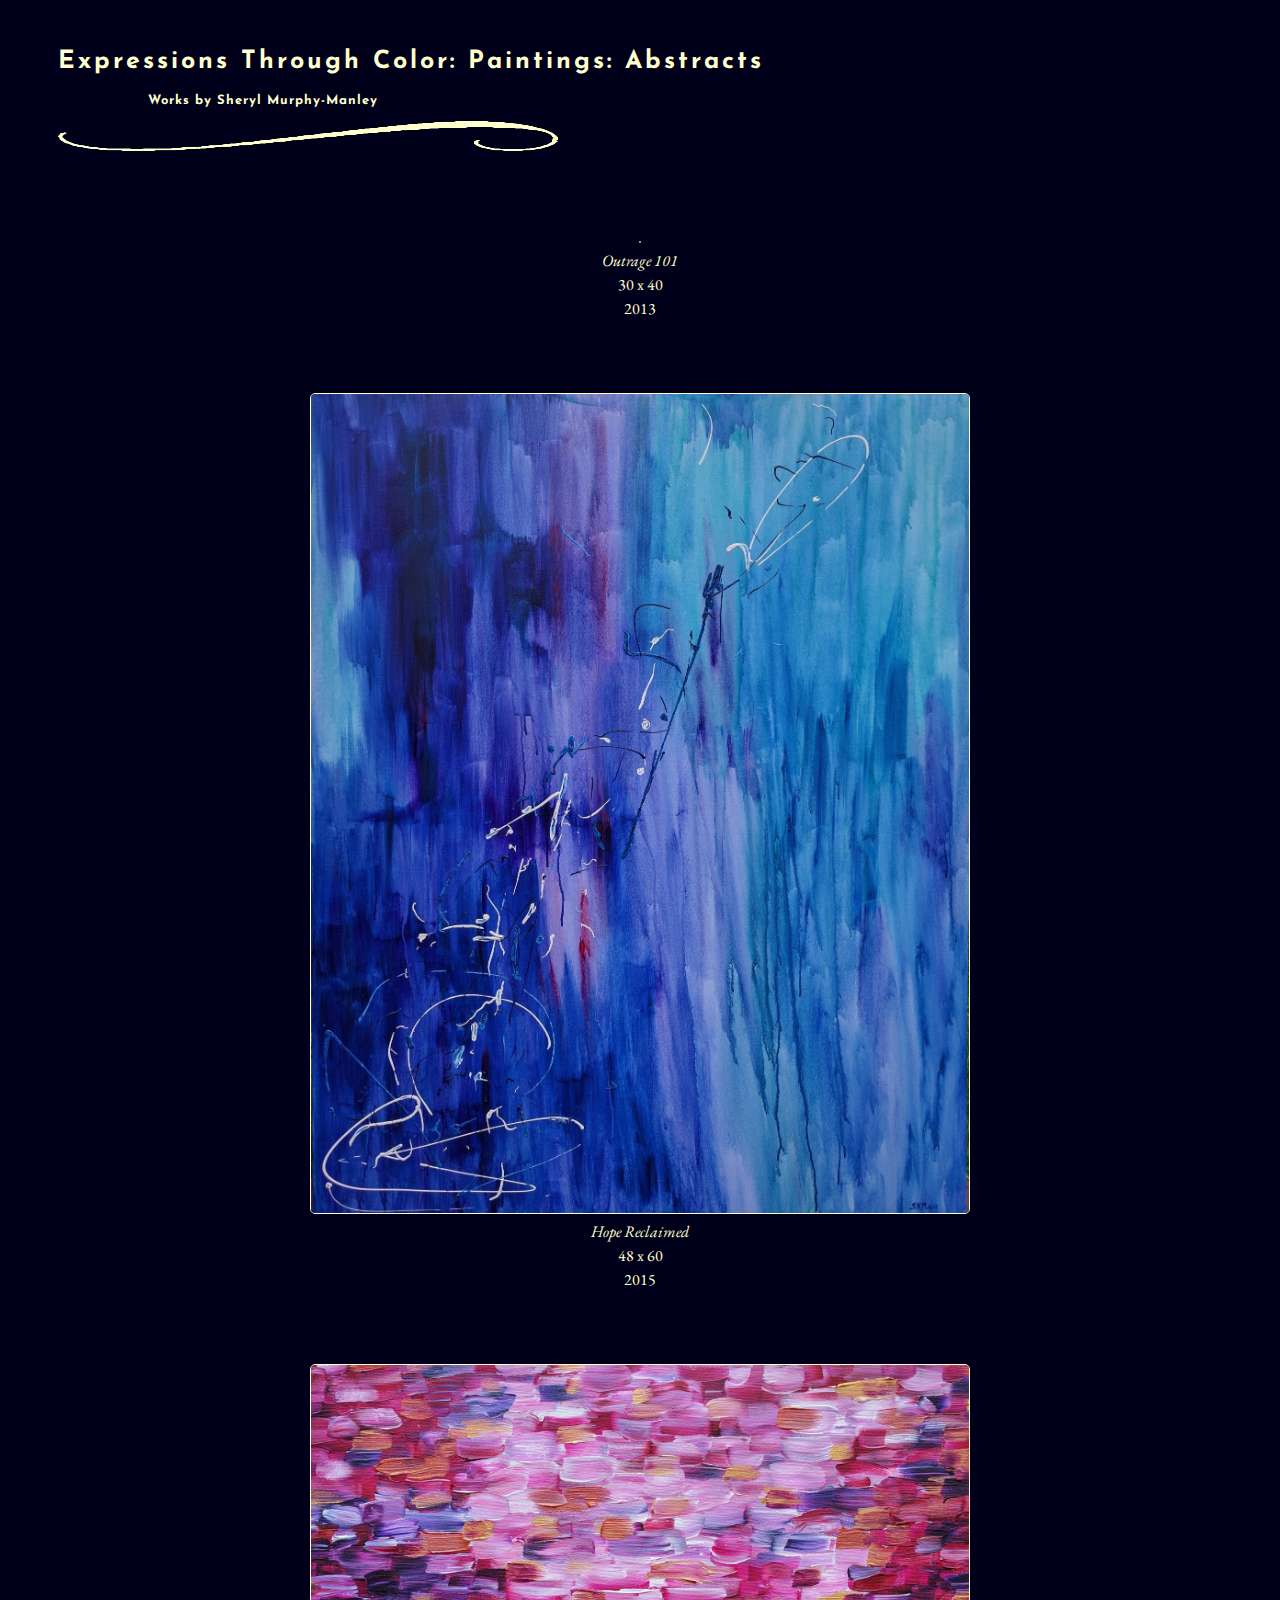
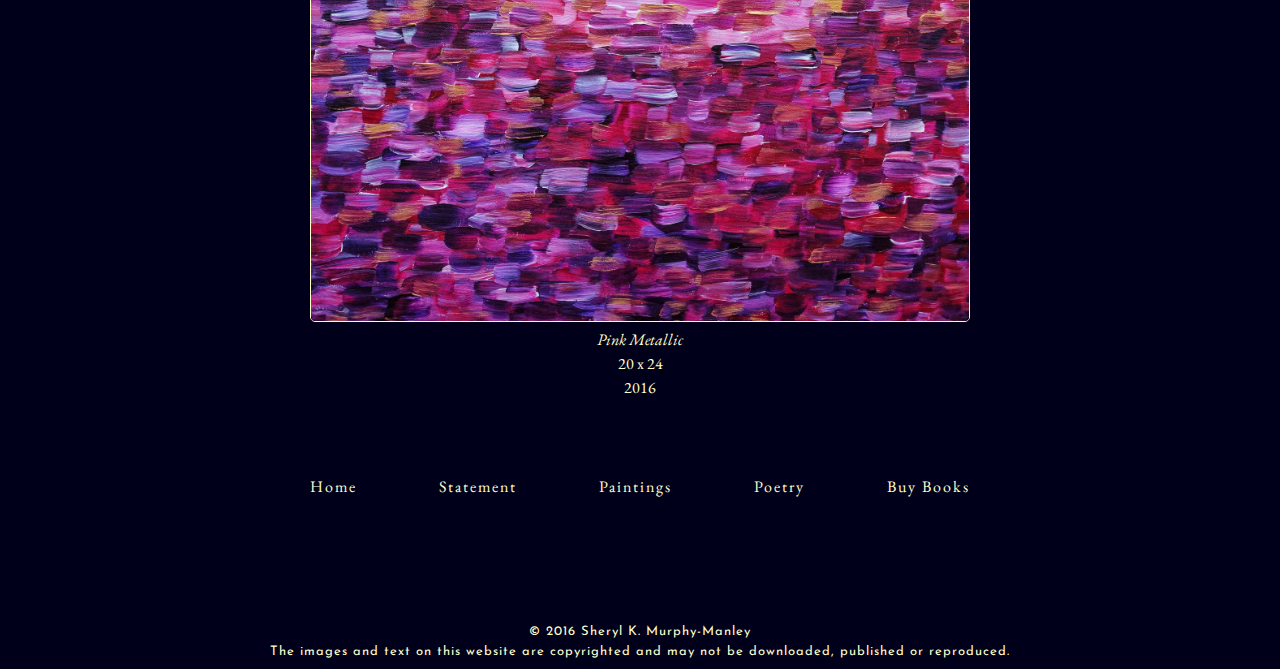
==== paintings-abstracts.html @ 255b1fed "remove copyright watermarks, added paintings subpages" ====
<!DOCTYPE html>
<html>
  <head>
    <meta charset="utf-8">
    <link rel="stylesheet" type="text/css" href="style.css">
    <link href="https://fonts.googleapis.com/css?family=EB+Garamond|Josefin+Sans" rel="stylesheet">
    <link rel="stylesheet" type="text/css" href="https://fonts.googleapis.com/css?family=Cantarell" />
    <title>Paintings</title>
  </head>
  <body>
    <br><a href="index.html">
        <div class="title" align="left">
          <h1 class="f12">Expressions Through Color: Paintings: Abstracts</h1>
          <!--br><hr-->
          <h2 class="f1small2" style="padding-left:90px;">Works by Sheryl Murphy-Manley</h2>
          <img class="c" src="img/dl.png" height="30px" width="500px">
        </div></a>
        <br>
        <br>
        <br>

        <div class="f1small2" align="center">
          <a href="img/picforWebsite/outrage101-30x40full.jpg"  target="_blank"><img class="imgModerate" src="img/picforWebsite/outrage101-30x40full.jpg" alt=""></a>
        </div>
        <div class="txt">
          <i>Outrage 101</i><br>30 x 40<br>2013
        </div>

        <br><br><br>

        <div class="f1small2" align="center">
          <a href="img/picforWebsite/HopeReclaimed36x48.jpg" target="_blank"><img class="imgModerate" src="img/picforWebsite/HopeReclaimed36x48.jpg" alt=""></a>
        </div>
        <div class="txt">
          <i>Hope Reclaimed</i><br>48 x 60<br>2015
        </div>

        <br><br><br>

        <div class="f1small2" align="center">
          <a href="img/picforWebsite/pinkmetallic20x24.jpg" target="_blank"><img class="imgModerate" src="img/picforWebsite/pinkmetallic20x24.jpg" alt=""></a>
        </div>
        <div class="txt">
          <i>Pink Metallic</i><br>20 x 24<br>2016
        </div>
        <br><br><br>
        <div align="center" class="navbar">
          <table align="center">
            <tr>
              <td style="padding-left: 40px; padding-right:40px;"><a href="index.html">Home</a></td>

              <td style="padding-left: 40px; padding-right:40px;"><a href="statement.html">Statement</a></td>
              <td style="padding-left: 40px; padding-right:40px;"><a href="paintings.html">Paintings</a></td>
              <td style="padding-left: 40px; padding-right:40px;"><a href="poetry.html">Poetry</a></td>

              <td style="padding-left: 40px; padding-right:40px;"><a href="http://www.blurb.com/user/SKMurphy582" target="_blank">Buy Books</a></td>
            </tr>
          </table>
        </div>
<br><br><br><br>
<br>
<div class="f1small2" align="center">
  © 2016 Sheryl K. Murphy-Manley <br> The images and text on this website are copyrighted and may not be downloaded, published or reproduced.
</div>


    <div>

    </div>
  </body>
</html>
---- style.css ----
/*Expressions from the heart css*/
/*made by Cam Fivattew @cam582m*/


.title{
  margin-left: 50px;
}

.img{
  border: 1px solid;
  border-color: #ffffcc;
  border-radius: 5px;
  height: auto;
  width: 70%;
}
.imgSmall{
  border: 1px solid;
  border-color: #ffffcc;
  border-radius: 5px;
  height: auto;
  width: 32%;
}
.imgMedium{
  border: 1px solid;
  border-color: #ffffcc;
  border-radius: 5px;
  height: auto;
  width: 40%;
}
.imgModerate{
  border: 1px solid;
  border-color: #ffffcc;
  border-radius: 5px;
  height: auto;
  width: 52%;
}


.f1 {
    font-family: 'Josefin Sans', sans-serif;
    /*font-family: 'EB Garamond', serif;*/
    color: #ffffcc;
    letter-spacing: 5px;
    font-size: 50px;
    line-height: 25px;
}
.f1small {
  font-family: 'Josefin Sans', sans-serif;
  /*font-family: 'EB Garamond', serif;*/
  color: #ffffcc;
  letter-spacing: 5px;
}
.f12 {
    font-family: 'Josefin Sans', sans-serif;
    /*font-family: 'EB Garamond', serif;*/
    color: #ffffcc;
    letter-spacing: 3px;
    font-size: 25px;
    line-height: 25px;
}
.f1small2 {
    font-family: 'Josefin Sans', sans-serif;
    /*font-family: 'EB Garamond', serif;*/
    color: #ffffcc;
    letter-spacing: 1px;
    font-size: 13px;
}

.txt {
  text-align: center;
  color: #ffffcc;
  font-family: 'EB Garamond', serif;

}

.f2 {
    /*font-family: 'Josefin Sans', sans-serif;*/
    font-family: 'EB Garamond', serif;
}

.navbar{
  font-family: 'EB Garamond', serif;
  text-align: center;
  color: #ffffcc;
  padding-left:10px;
  padding-right:10px;
  letter-spacing: 2px;
  font-size: 16px;

}
a.boxt:link {
  color: #011291;
}
a.boxt:visited {
  color: #011291;
}

.pImage{

  width: 50%;
  height: 50%;
}

a {
  text-decoration: none;
  color: #ffffcc;
}
a:hover {


}
hr{

}
.box{
  margin: auto;
  width: 66%;
  border-style: inset;
  background-color: #a9d6b2;
  padding: 10px;
  font-family: 'EB Garamond', serif;

}
.boxSmall{
  margin: auto;
  width: 40%;
  border-style: inset;
  background-color: #a9d6b2;
  padding: 10px;
  font-family: 'EB Garamond', serif;

}
.boxtext{
  font-family: 'Cantarell';
  color: #00001a;
  font-size: 16px;
}
pre{
  font-family: 'Cantarell';
  color: #00001a;
  font-size: 16px;
  margin-left: 18%;
}

body {
  background-color: #00001a;
  line-height: 1.5;
}
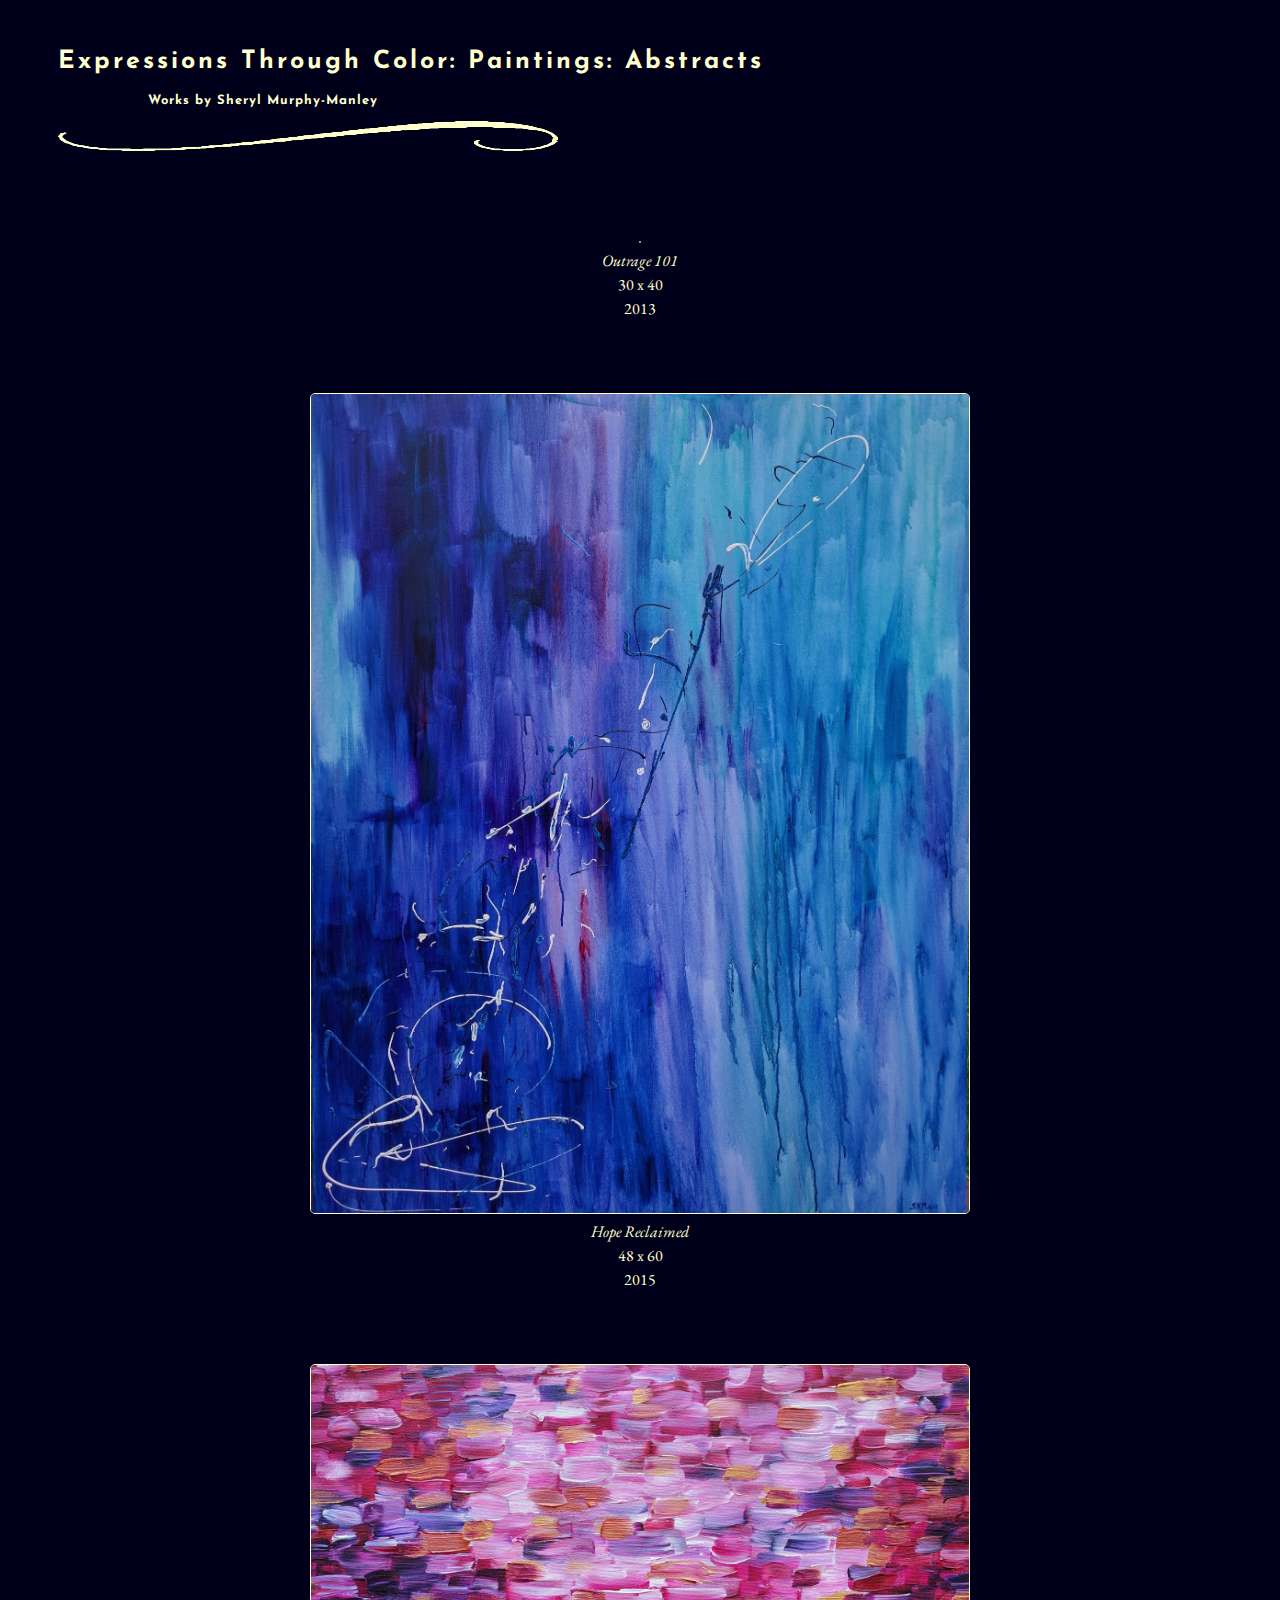
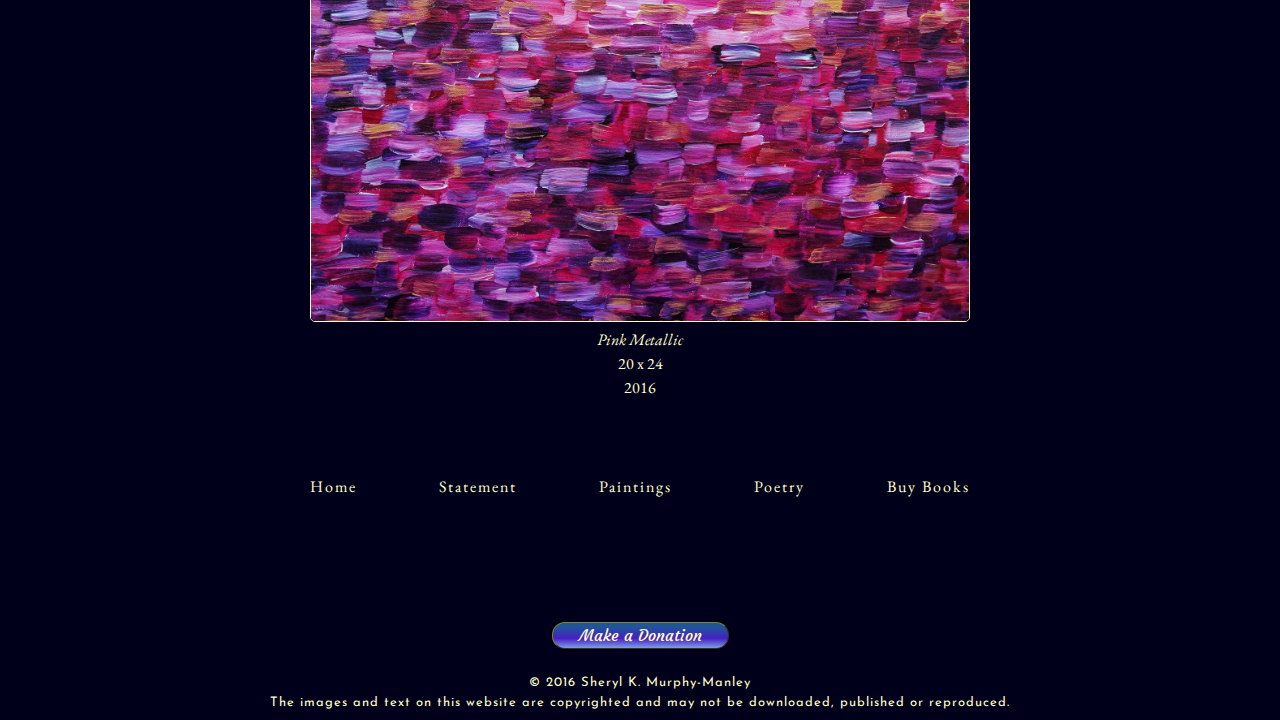
==== commit 55cc7373: "added donate button, added new poems" ====
--- a/paintings-abstracts.html
+++ b/paintings-abstracts.html
@@ -4,6 +4,8 @@
     <meta charset="utf-8">
     <link rel="stylesheet" type="text/css" href="style.css">
     <link href="https://fonts.googleapis.com/css?family=EB+Garamond|Josefin+Sans" rel="stylesheet">
+    <link href="https://fonts.googleapis.com/css?family=Courgette" rel="stylesheet">
+
     <link rel="stylesheet" type="text/css" href="https://fonts.googleapis.com/css?family=Cantarell" />
     <title>Paintings</title>
   </head>
@@ -59,6 +61,9 @@
         </div>
 <br><br><br><br>
 <br>
+<a href="https://paypal.me/murphymanley" target="_blank"><div class="donate">
+  Make a Donation
+</div></a><br>
 <div class="f1small2" align="center">
   © 2016 Sheryl K. Murphy-Manley <br> The images and text on this website are copyrighted and may not be downloaded, published or reproduced.
 </div>
--- a/style.css
+++ b/style.css
@@ -109,9 +109,19 @@
 
 
 }
-hr{
+.donate{
+  border-style: outset;
+  border-width: thin;
+  border-radius: 13px;
+  border-color: #8c8028;
+  width: 175px;
+  height: 25px;
+  margin: auto;
+  background: linear-gradient(to bottom, #1e5799 0%,#1e5799 14%,#481fc4 62%,#7b9fe5 100%);
+  text-align: center;
+  font-family: 'Courgette', cursive;
+}
 
-}
 .box{
   margin: auto;
   width: 66%;
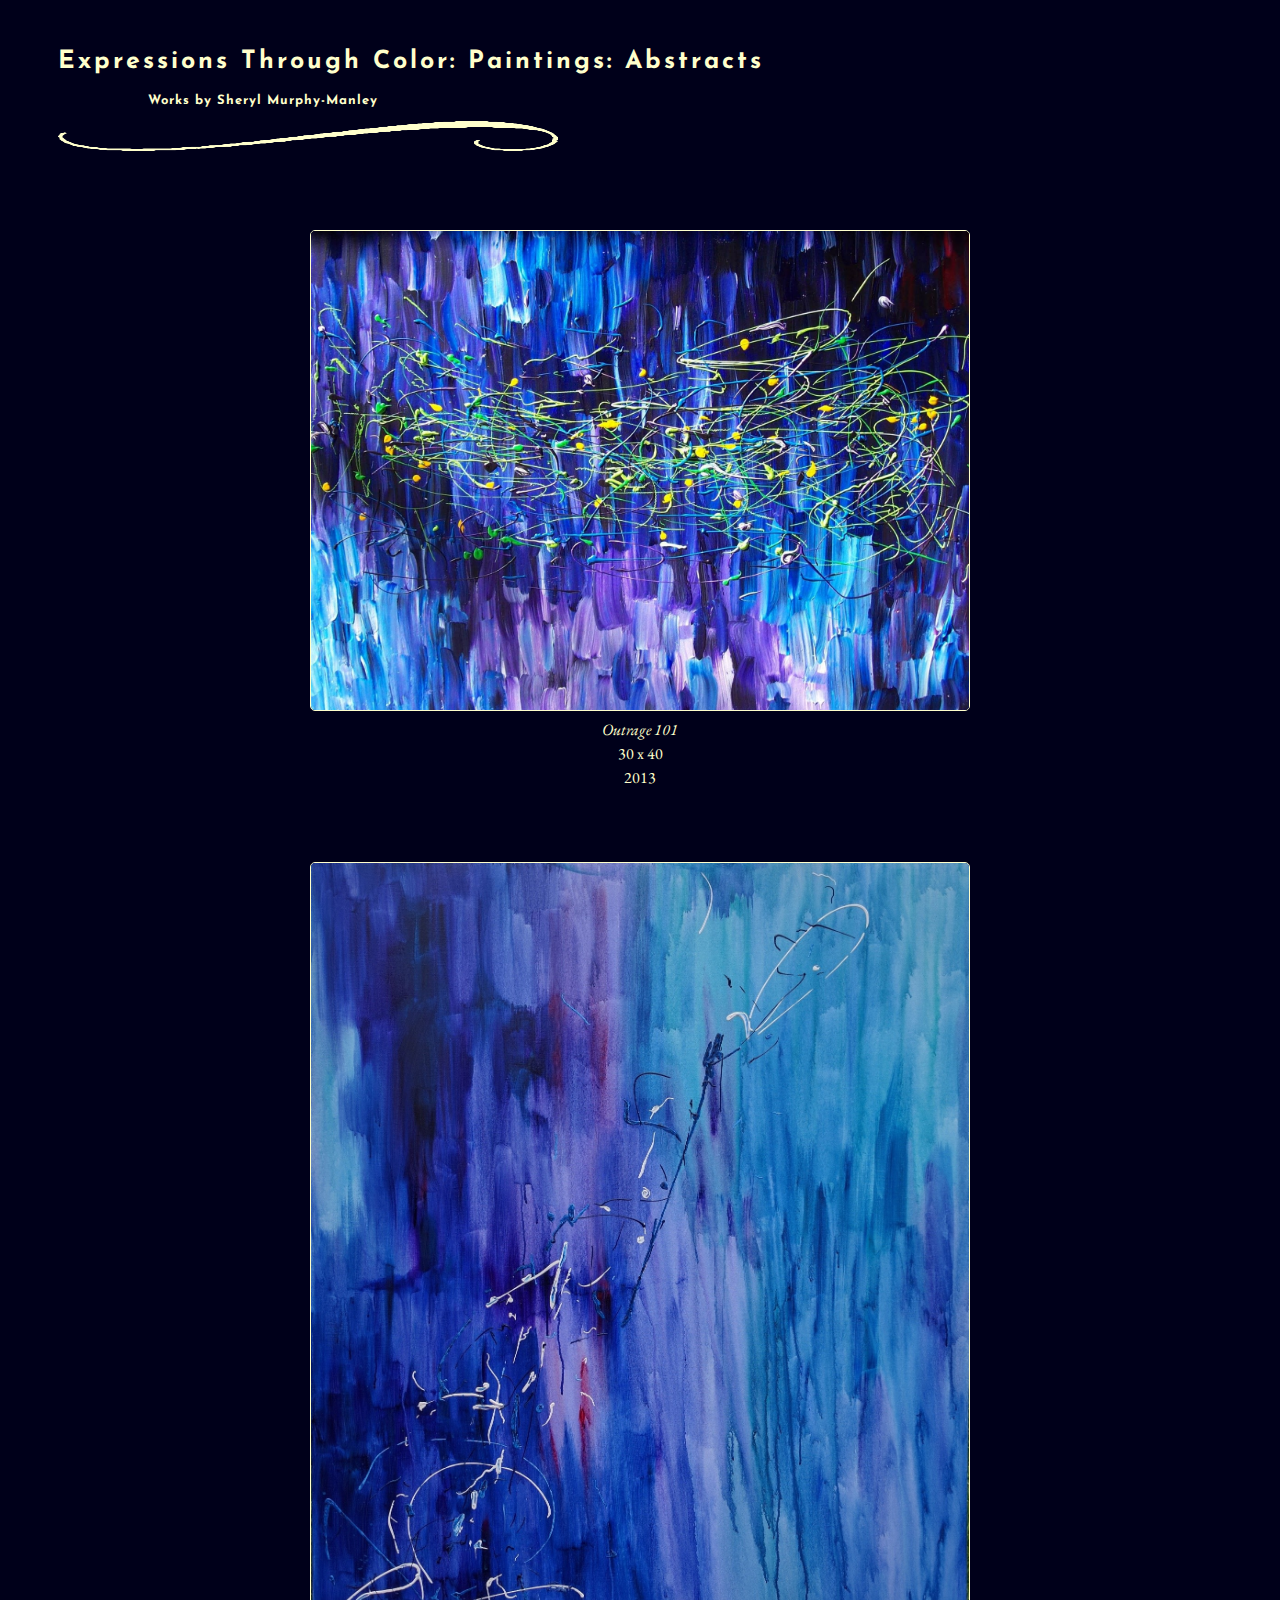
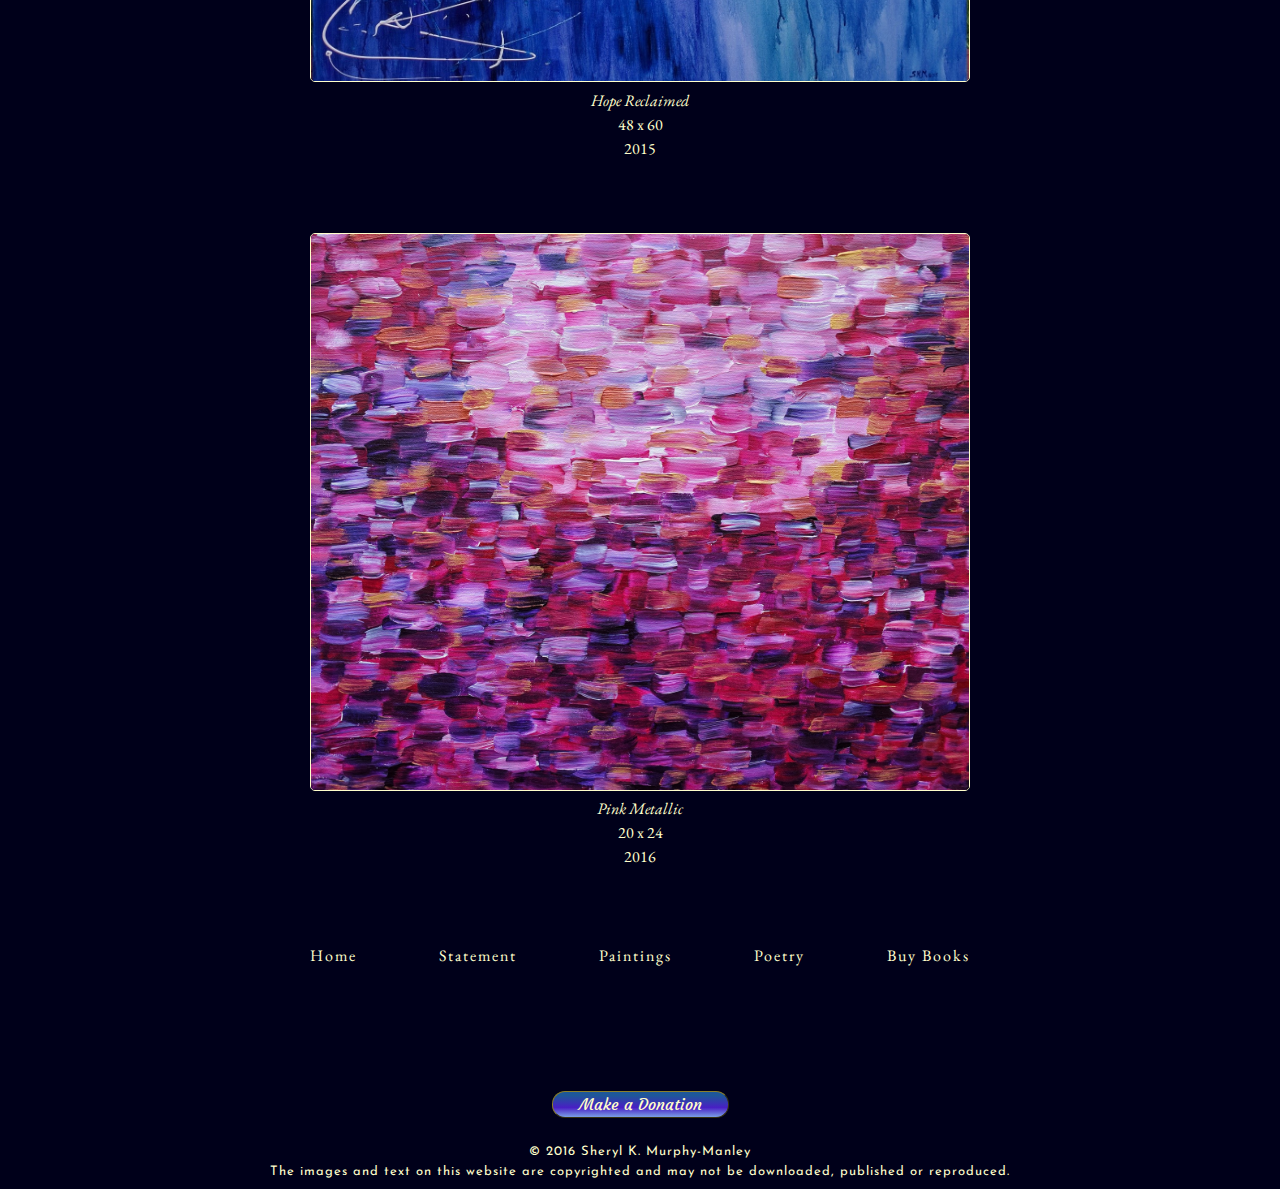
==== commit 25a09bb5: "fix" ====
--- a/paintings-abstracts.html
+++ b/paintings-abstracts.html
@@ -22,7 +22,7 @@
         <br>
 
         <div class="f1small2" align="center">
-          <a href="img/picforWebsite/outrage101-30x40full.jpg"  target="_blank"><img class="imgModerate" src="img/picforWebsite/outrage101-30x40full.jpg" alt=""></a>
+          <a href="img/picforWebsite/outrage101-30x40full.JPG"  target="_blank"><img class="imgModerate" src="img/picforWebsite/outrage101-30x40full.JPG" alt=""></a>
         </div>
         <div class="txt">
           <i>Outrage 101</i><br>30 x 40<br>2013
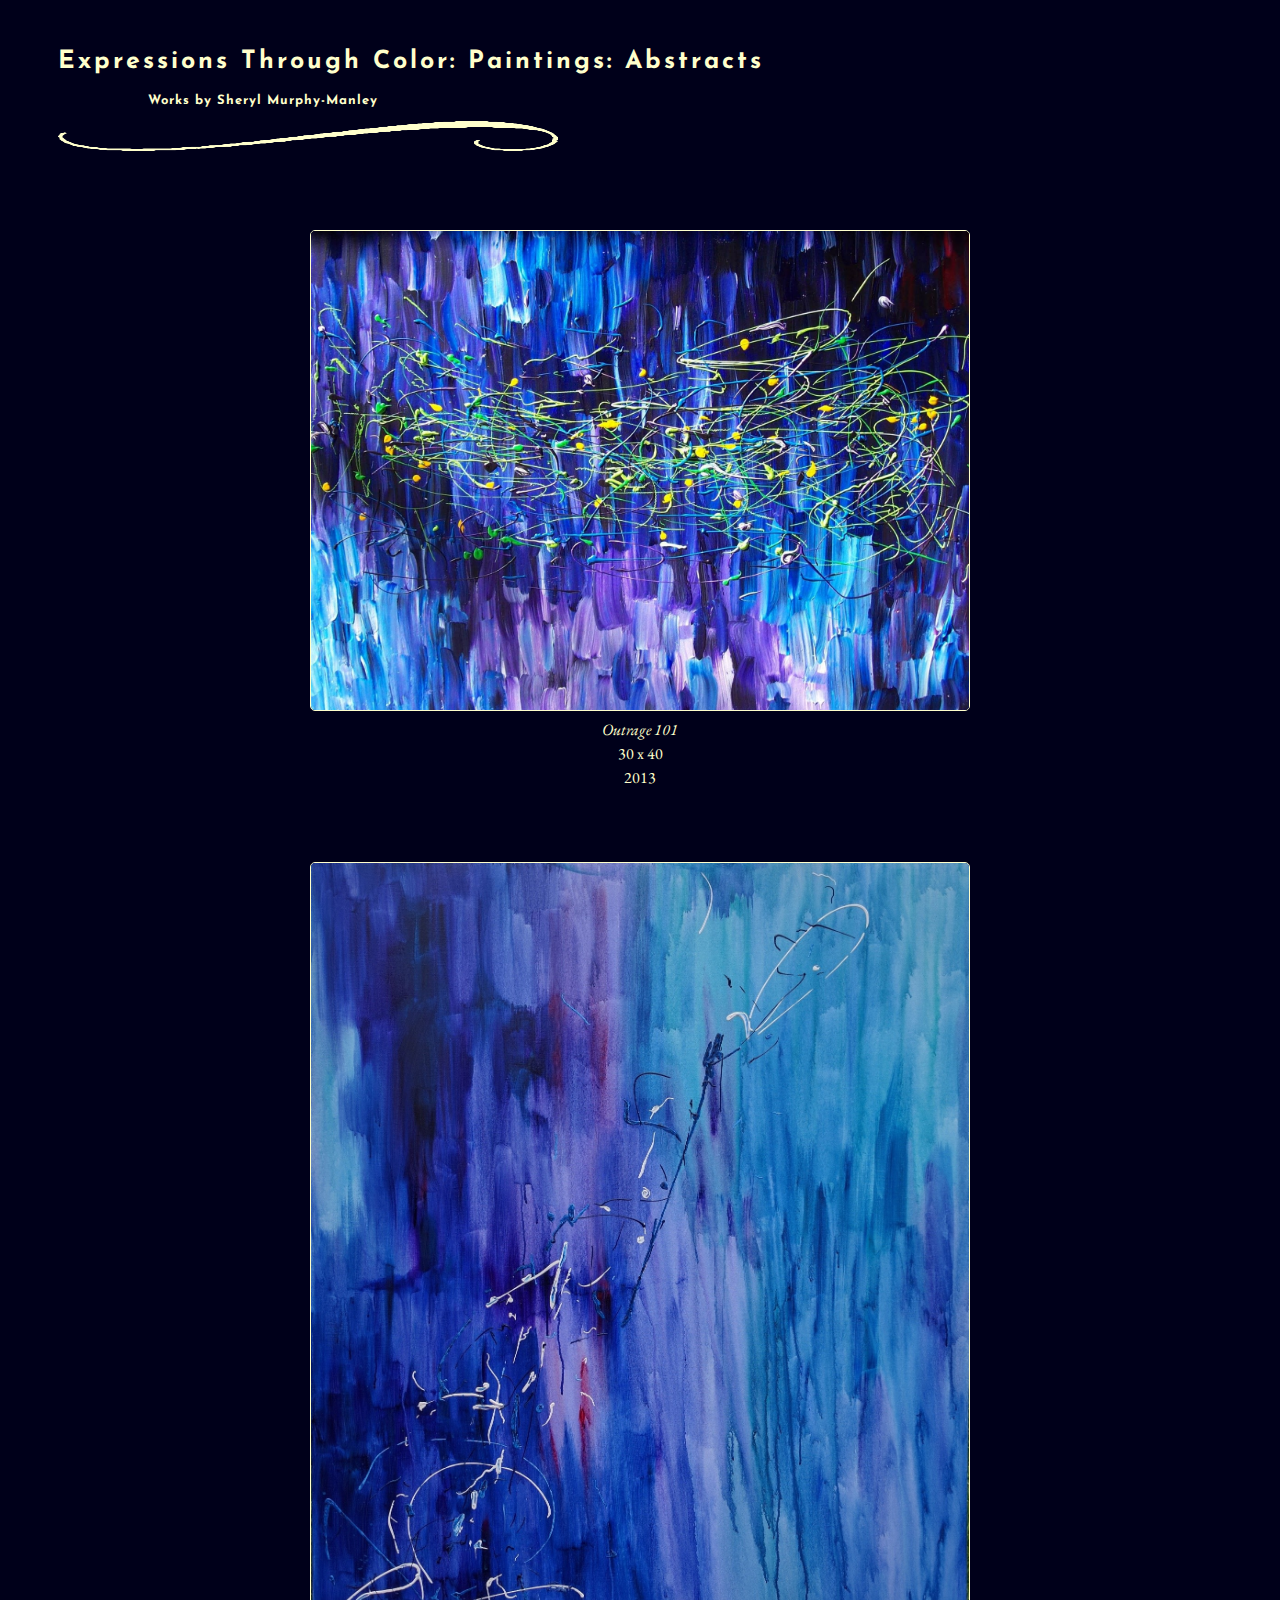
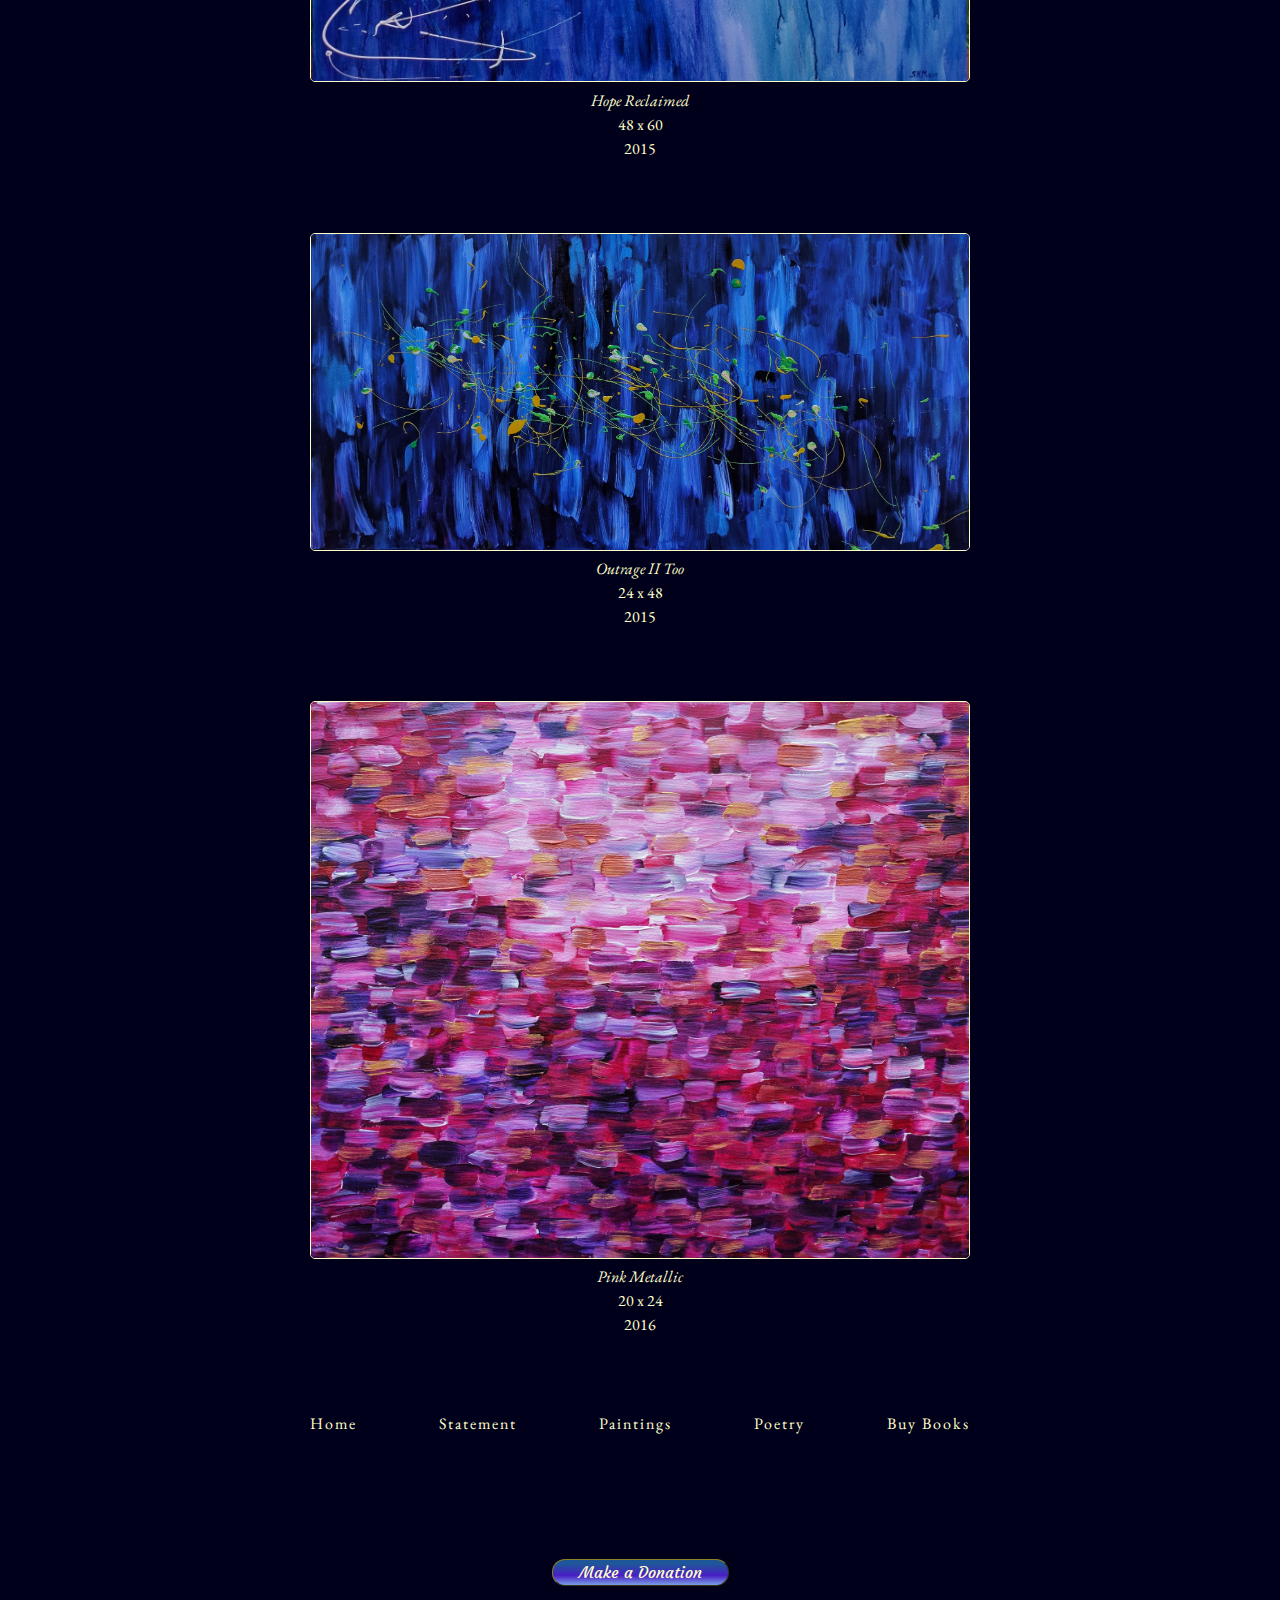
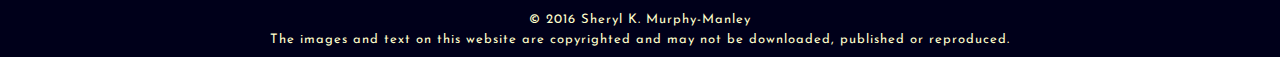
==== commit d370edf5: "Added paintings" ====
--- a/paintings-abstracts.html
+++ b/paintings-abstracts.html
@@ -40,11 +40,21 @@
         <br><br><br>
 
         <div class="f1small2" align="center">
+          <a href="img/abstracts/OutrageIIToo-24x48.jpg" target="_blank"><img class="imgModerate" src="img/abstracts/OutrageIIToo-24x48.jpg" alt=""></a>
+        </div>
+        <div class="txt">
+          <i>Outrage II Too</i><br>24 x 48<br>2015
+        </div>
+
+        <br><br><br>
+
+        <div class="f1small2" align="center">
           <a href="img/picforWebsite/pinkmetallic20x24.jpg" target="_blank"><img class="imgModerate" src="img/picforWebsite/pinkmetallic20x24.jpg" alt=""></a>
         </div>
         <div class="txt">
           <i>Pink Metallic</i><br>20 x 24<br>2016
         </div>
+
         <br><br><br>
         <div align="center" class="navbar">
           <table align="center">
